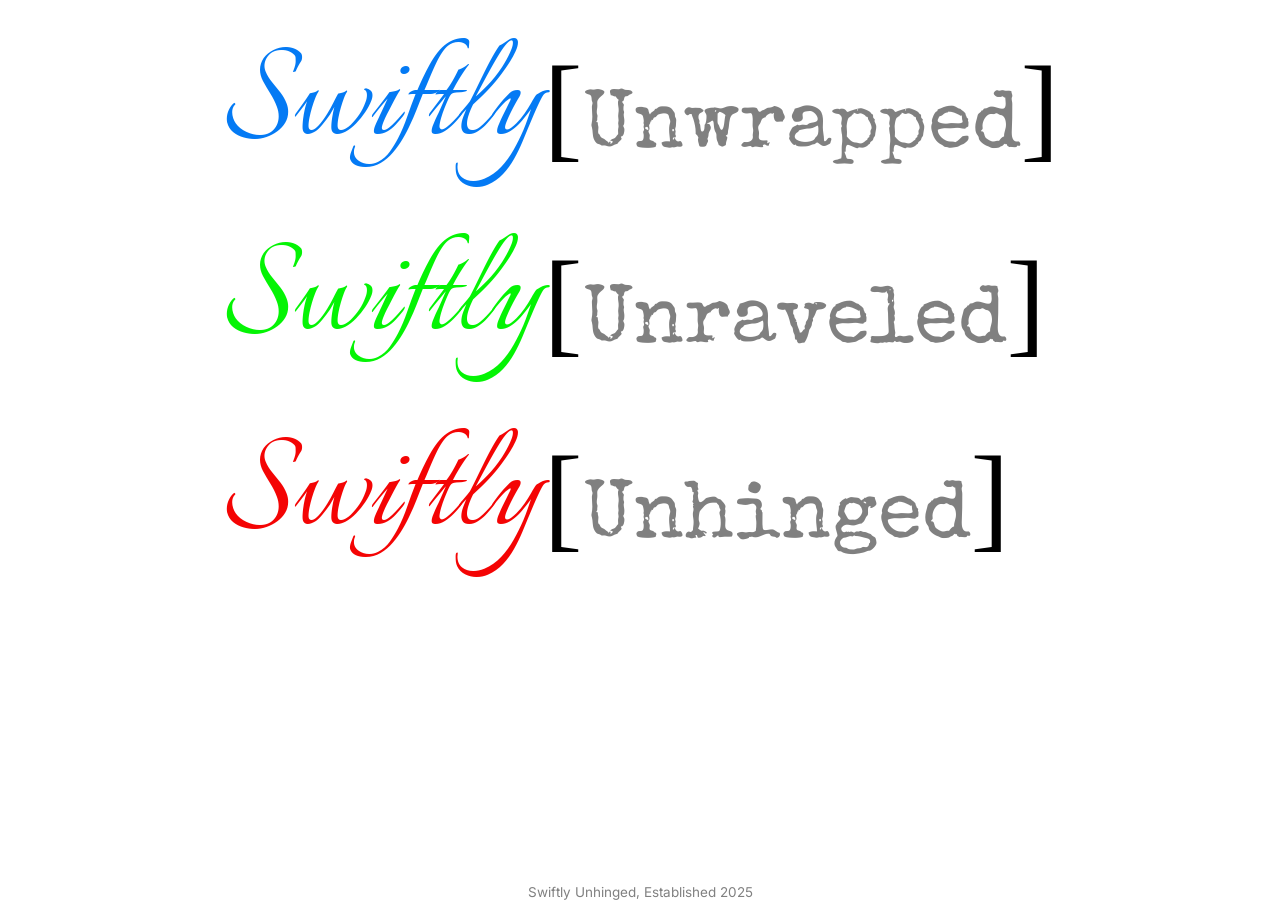
==== index.html @ 98e4e53c "first commit" ====
<html>
    <head>
        <title>Swiftly Unwrapped</title>
        <meta name="viewport" content="width=device-width, initial-scale=1.0">
        <link rel="preconnect" href="https://fonts.googleapis.com">
        <link rel="preconnect" href="https://fonts.gstatic.com" crossorigin>
        
        <link href="https://fonts.googleapis.com/css2?family=Italianno&family=Monsieur+La+Doulaise&family=Tangerine:wght@400;700&display=swap" rel="stylesheet">
        <link href="https://fonts.googleapis.com/css2?family=Italianno&family=Monsieur+La+Doulaise&family=Special+Elite&family=Tangerine:wght@400;700&display=swap" rel="stylesheet">
        <link href='https://fonts.googleapis.com/css?family=Inter' rel='stylesheet'>

        <link rel="stylesheet" href="styles.css">
    </head>
    <body>
        <center>
            <table>
                <tr>
                    <td><font style="color: #047af4; font-size: 17vmin; font-family: Italianno;">Swiftly</font><font style="font-size: 13vmin;"></font></td><td><font style="font-size: 13vmin;">[</font><font style="color: gray; font-size: 9vmin; font-family: Special Elite;"><a href="https://swiftlyunwrapped.com">Unwrapped</a></font><font style="font-size: 13vmin;">]</font></td>
                </tr>
                <tr>
                    <td><font style="color: #04f404; font-size: 17vmin; font-family: Italianno;">Swiftly</font><font style="font-size: 13vmin;"></font></td><td><font style="font-size: 13vmin;">[</font><font style="color: gray; font-size: 9vmin; font-family: Special Elite;"><a href="https://swiftlyunraveled.com">Unraveled</a></font><font style="font-size: 13vmin;">]</font></td>
                </tr>
                <tr>
                    <td><font style="color: #f40404; font-size: 17vmin; font-family: Italianno;">Swiftly</font><font style="font-size: 13vmin;"></font></td><td><font style="font-size: 13vmin;">[</font><font style="color: gray; font-size: 9vmin; font-family: Special Elite;"><a href="https://swiftlyunhinged.com/index2.html">Unhinged</a></font><font style="font-size: 13vmin;">]</font></td>
                </tr>
            </table>
        </center>
    </body>
    <footer class="footer">
        <div>
            Swiftly Unhinged, Established 2025
            </div>
</footer>
</html>
---- styles.css ----
p {
  font-family: 'Inter';
  font-size: 4vmin;
}
a:link {
  color: inherit; text-decoration: none;
}
a:visited {
  color: inherit;
}
.ChildDiv {  
  display: inline-block;
}
.footer-link {
  color: gray;
}
.footer {
  color: gray;
  font-size: 1.5vmin;
  font-family: Inter;
  text-align: center;
  position: fixed;
  left: 0;
  bottom: 0;
  width: 100%;
}
.header {
  font-family: 'Inter';
  font-size: 4vmin;
  text-align: right;
  margin-top: 0;
  padding-top: 0;
}
.tangerine-regular {
  font-family: "Tangerine", serif;
  font-weight: 400;
  font-style: normal;
}
.tangerine-bold {
  font-family: "Tangerine", serif;
  font-weight: 700;
  font-style: normal;
}
.monsieur-la-doulaise-regular {
  font-family: "Monsieur La Doulaise", serif;
  font-weight: 400;
  font-style: normal;
}
.italianno-regular {
  font-family: "Italianno", serif;
  font-weight: 400;
  font-style: normal;
}
.special-elite-regular {
  font-family: "Special Elite", serif;
  font-weight: 400;
  font-style: normal;
}
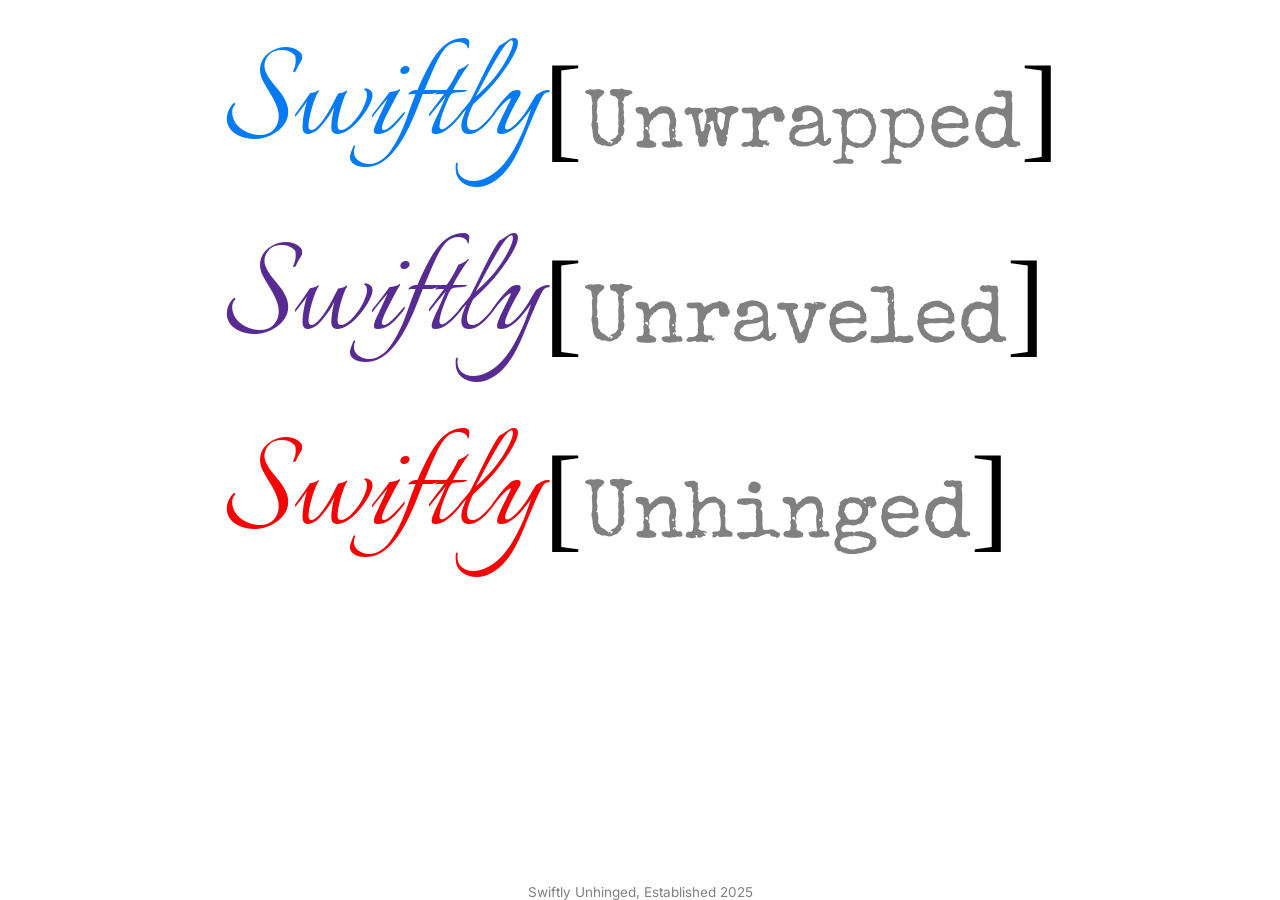
==== commit 59077c68: "color update" ====
--- a/index.html
+++ b/index.html
@@ -15,13 +15,13 @@
         <center>
             <table>
                 <tr>
-                    <td><font style="color: #047af4; font-size: 17vmin; font-family: Italianno;">Swiftly</font><font style="font-size: 13vmin;"></font></td><td><font style="font-size: 13vmin;">[</font><font style="color: gray; font-size: 9vmin; font-family: Special Elite;"><a href="https://swiftlyunwrapped.com">Unwrapped</a></font><font style="font-size: 13vmin;">]</font></td>
+                    <td><font style="color: #047af4; font-size: 17vmin; font-family: Italianno;">Swiftly</font><font style="font-size: 13vmin;"></font></td><td><font style="font-size: 13vmin;">[</font><font style="color: gray; font-size: 9vmin; font-family: Special Elite;"><a href="https://swiftlyunwrapped.com/index2.html">Unwrapped</a></font><font style="font-size: 13vmin;">]</font></td>
                 </tr>
                 <tr>
-                    <td><font style="color: #04f404; font-size: 17vmin; font-family: Italianno;">Swiftly</font><font style="font-size: 13vmin;"></font></td><td><font style="font-size: 13vmin;">[</font><font style="color: gray; font-size: 9vmin; font-family: Special Elite;"><a href="https://swiftlyunraveled.com">Unraveled</a></font><font style="font-size: 13vmin;">]</font></td>
+                    <td><font style="color: #572b91; font-size: 17vmin; font-family: Italianno;">Swiftly</font><font style="font-size: 13vmin;"></font></td><td><font style="font-size: 13vmin;">[</font><font style="color: gray; font-size: 9vmin; font-family: Special Elite;"><a href="https://swiftlyunraveled.com">Unraveled</a></font><font style="font-size: 13vmin;">]</font></td>
                 </tr>
                 <tr>
-                    <td><font style="color: #f40404; font-size: 17vmin; font-family: Italianno;">Swiftly</font><font style="font-size: 13vmin;"></font></td><td><font style="font-size: 13vmin;">[</font><font style="color: gray; font-size: 9vmin; font-family: Special Elite;"><a href="https://swiftlyunhinged.com/index2.html">Unhinged</a></font><font style="font-size: 13vmin;">]</font></td>
+                    <td><font style="color: #f40404; font-size: 17vmin; font-family: Italianno;">Swiftly</font><font style="font-size: 13vmin;"></font></td><td><font style="font-size: 13vmin;">[</font><font style="color: gray; font-size: 9vmin; font-family: Special Elite;"><a href="https://swiftlyunhinged.com">Unhinged</a></font><font style="font-size: 13vmin;">]</font></td>
                 </tr>
             </table>
         </center>
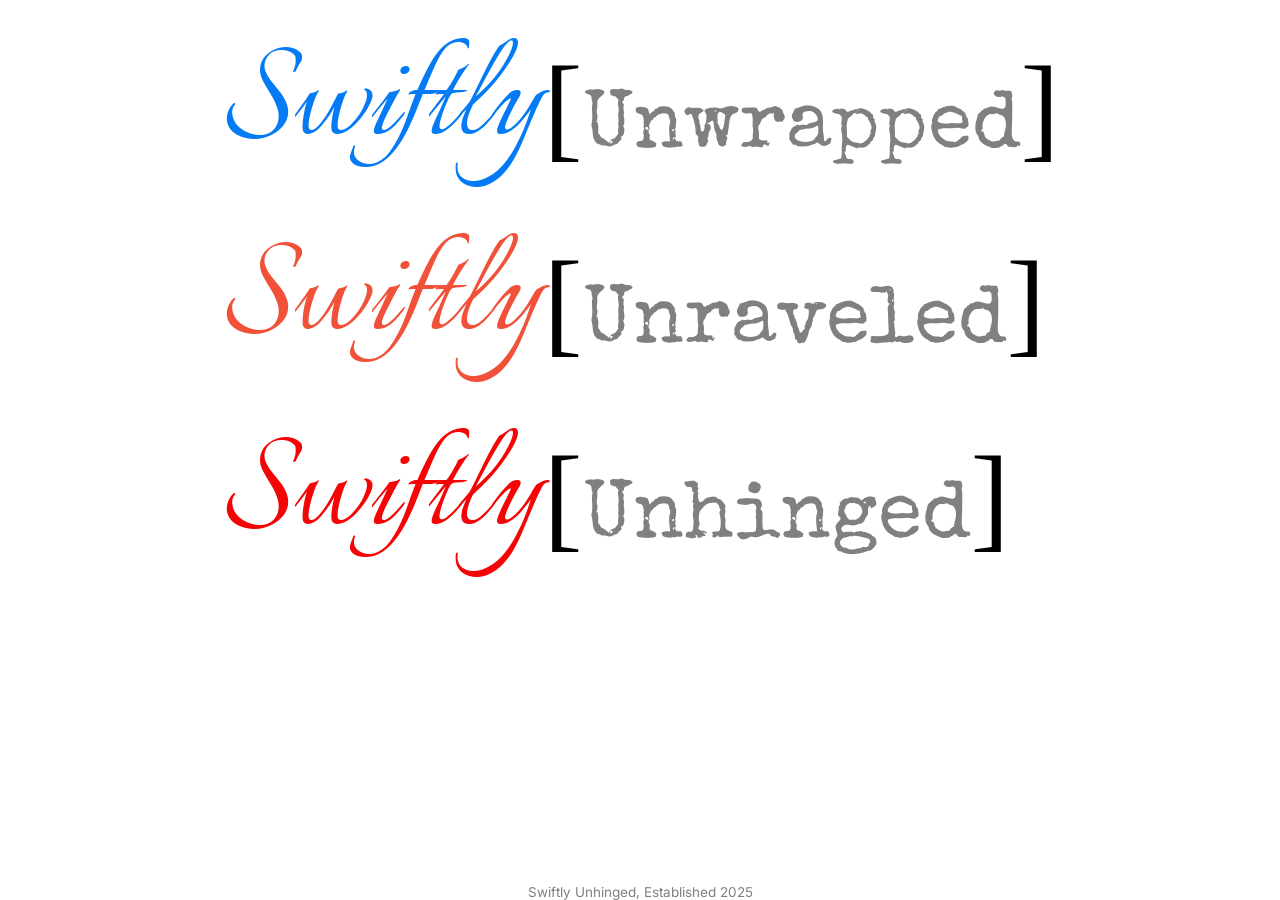
==== commit 7c790eed: "color update" ====
--- a/index.html
+++ b/index.html
@@ -5,8 +5,7 @@
         <link rel="preconnect" href="https://fonts.googleapis.com">
         <link rel="preconnect" href="https://fonts.gstatic.com" crossorigin>
         
-        <link href="https://fonts.googleapis.com/css2?family=Italianno&family=Monsieur+La+Doulaise&family=Tangerine:wght@400;700&display=swap" rel="stylesheet">
-        <link href="https://fonts.googleapis.com/css2?family=Italianno&family=Monsieur+La+Doulaise&family=Special+Elite&family=Tangerine:wght@400;700&display=swap" rel="stylesheet">
+        <link href="https://fonts.googleapis.com/css2?family=Italianno&family=Special+Elite&display=swap" rel="stylesheet">
         <link href='https://fonts.googleapis.com/css?family=Inter' rel='stylesheet'>
 
         <link rel="stylesheet" href="styles.css">
@@ -18,7 +17,7 @@
                     <td><font style="color: #047af4; font-size: 17vmin; font-family: Italianno;">Swiftly</font><font style="font-size: 13vmin;"></font></td><td><font style="font-size: 13vmin;">[</font><font style="color: gray; font-size: 9vmin; font-family: Special Elite;"><a href="https://swiftlyunwrapped.com/index2.html">Unwrapped</a></font><font style="font-size: 13vmin;">]</font></td>
                 </tr>
                 <tr>
-                    <td><font style="color: #572b91; font-size: 17vmin; font-family: Italianno;">Swiftly</font><font style="font-size: 13vmin;"></font></td><td><font style="font-size: 13vmin;">[</font><font style="color: gray; font-size: 9vmin; font-family: Special Elite;"><a href="https://swiftlyunraveled.com">Unraveled</a></font><font style="font-size: 13vmin;">]</font></td>
+                    <td><font style="color: #F05138; font-size: 17vmin; font-family: Italianno;">Swiftly</font><font style="font-size: 13vmin;"></font></td><td><font style="font-size: 13vmin;">[</font><font style="color: gray; font-size: 9vmin; font-family: Special Elite;"><a href="https://swiftlyunraveled.com">Unraveled</a></font><font style="font-size: 13vmin;">]</font></td>
                 </tr>
                 <tr>
                     <td><font style="color: #f40404; font-size: 17vmin; font-family: Italianno;">Swiftly</font><font style="font-size: 13vmin;"></font></td><td><font style="font-size: 13vmin;">[</font><font style="color: gray; font-size: 9vmin; font-family: Special Elite;"><a href="https://swiftlyunhinged.com">Unhinged</a></font><font style="font-size: 13vmin;">]</font></td>
--- a/styles.css
+++ b/styles.css
@@ -31,21 +31,6 @@
   margin-top: 0;
   padding-top: 0;
 }
-.tangerine-regular {
-  font-family: "Tangerine", serif;
-  font-weight: 400;
-  font-style: normal;
-}
-.tangerine-bold {
-  font-family: "Tangerine", serif;
-  font-weight: 700;
-  font-style: normal;
-}
-.monsieur-la-doulaise-regular {
-  font-family: "Monsieur La Doulaise", serif;
-  font-weight: 400;
-  font-style: normal;
-}
 .italianno-regular {
   font-family: "Italianno", serif;
   font-weight: 400;
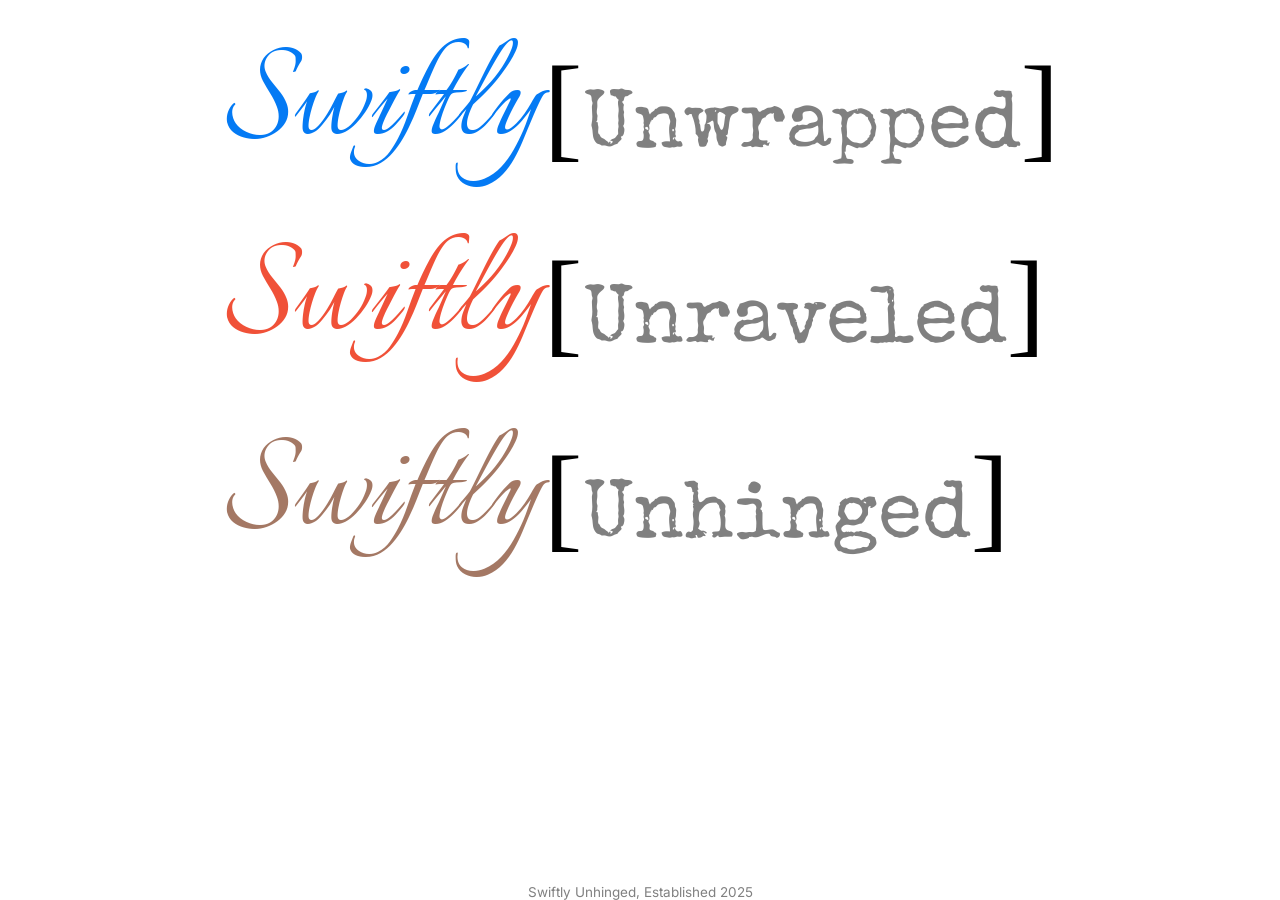
==== commit cb84668b: "color update" ====
--- a/index.html
+++ b/index.html
@@ -20,7 +20,7 @@
                     <td><font style="color: #F05138; font-size: 17vmin; font-family: Italianno;">Swiftly</font><font style="font-size: 13vmin;"></font></td><td><font style="font-size: 13vmin;">[</font><font style="color: gray; font-size: 9vmin; font-family: Special Elite;"><a href="https://swiftlyunraveled.com">Unraveled</a></font><font style="font-size: 13vmin;">]</font></td>
                 </tr>
                 <tr>
-                    <td><font style="color: #f40404; font-size: 17vmin; font-family: Italianno;">Swiftly</font><font style="font-size: 13vmin;"></font></td><td><font style="font-size: 13vmin;">[</font><font style="color: gray; font-size: 9vmin; font-family: Special Elite;"><a href="https://swiftlyunhinged.com">Unhinged</a></font><font style="font-size: 13vmin;">]</font></td>
+                    <td><font style="color: #a47864; font-size: 17vmin; font-family: Italianno;">Swiftly</font><font style="font-size: 13vmin;"></font></td><td><font style="font-size: 13vmin;">[</font><font style="color: gray; font-size: 9vmin; font-family: Special Elite;"><a href="https://swiftlyunhinged.com">Unhinged</a></font><font style="font-size: 13vmin;">]</font></td>
                 </tr>
             </table>
         </center>
